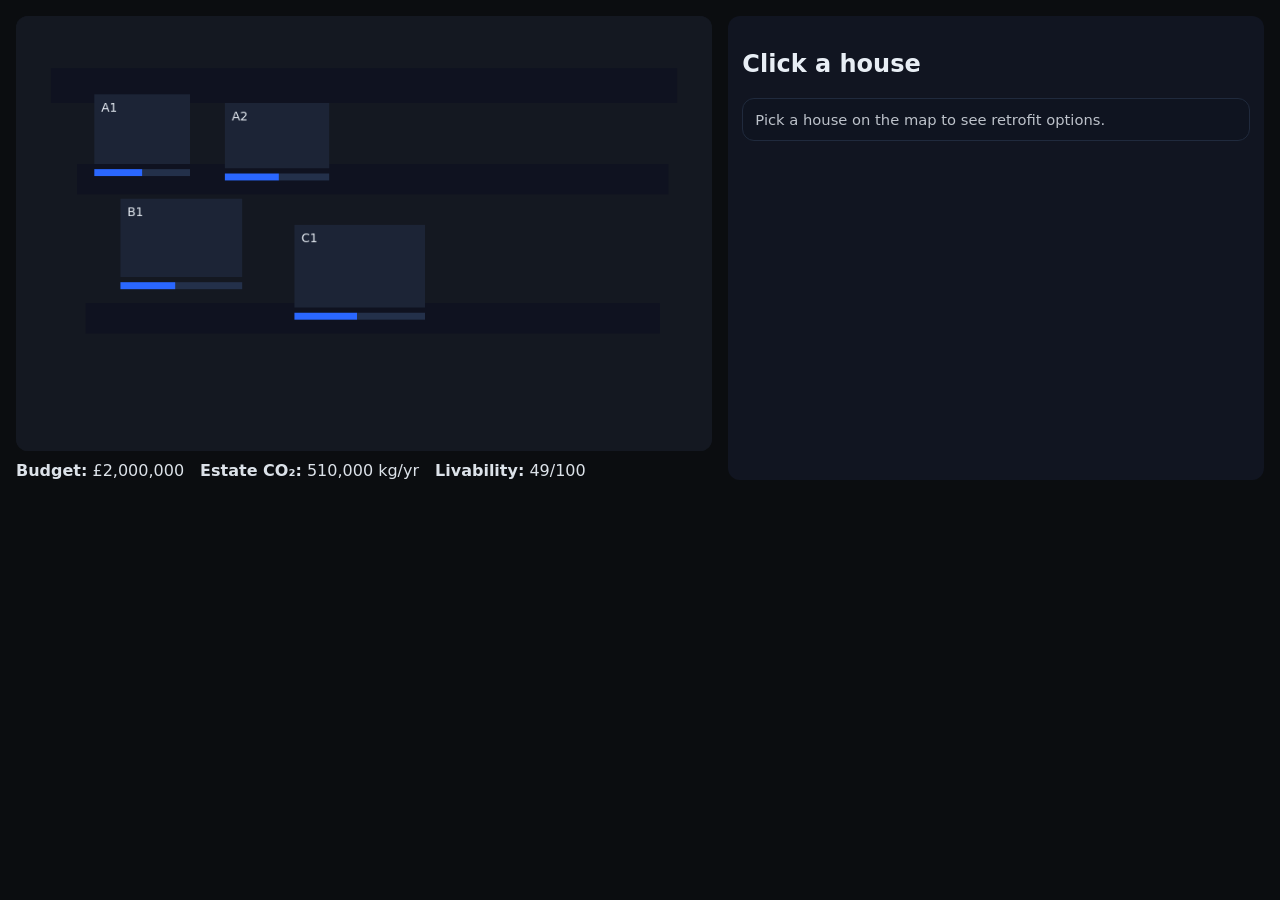
==== web/index.html @ b128e168 "test" ====
<!doctype html>
<html>
<head>
  <meta charset="utf-8" />
  <meta name="viewport" content="width=device-width,initial-scale=1" />
  <title>Estate Retrofit Mini Sim</title>
  <link rel="stylesheet" href="style.css" />
</head>
<body>
  <div id="app">
    <div class="left">
      <canvas id="map" width="800" height="500"></canvas>
      <div class="hud">
        <div><b>Budget:</b> £<span id="budget">0</span></div>
        <div><b>Estate CO₂:</b> <span id="co2">0</span> kg/yr</div>
        <div><b>Livability:</b> <span id="live">0</span>/100</div>
      </div>
    </div>

    <div class="right">
      <h2 id="panelTitle">Click a house</h2>
      <div id="panelBody" class="panel"></div>
    </div>
  </div>

  <script src="app.js"></script>
</body>
</html>
---- web/style.css ----
body { font-family: system-ui, Arial; margin: 0; background: #0b0d10; color: #e8eef5; }
#app { display: grid; grid-template-columns: 1.3fr 1fr; gap: 16px; padding: 16px; }
canvas { border-radius: 12px; background: #141821; display: block; width: 100%; height: auto; }
.hud { margin-top: 10px; display: flex; gap: 16px; opacity: 0.95; }
.right { background: #111521; border-radius: 12px; padding: 14px; }
.panel { display: grid; gap: 10px; }
.card { background: #0f1420; border: 1px solid #243044; border-radius: 12px; padding: 12px; }
button { cursor: pointer; border: 0; border-radius: 10px; padding: 10px 12px; background: #2a67ff; color: white; }
button:disabled { opacity: 0.5; cursor: not-allowed; }
.small { opacity: 0.8; font-size: 0.92rem; }
.row { display: flex; justify-content: space-between; gap: 12px; }
hr { border: 0; border-top: 1px solid #243044; margin: 8px 0; }
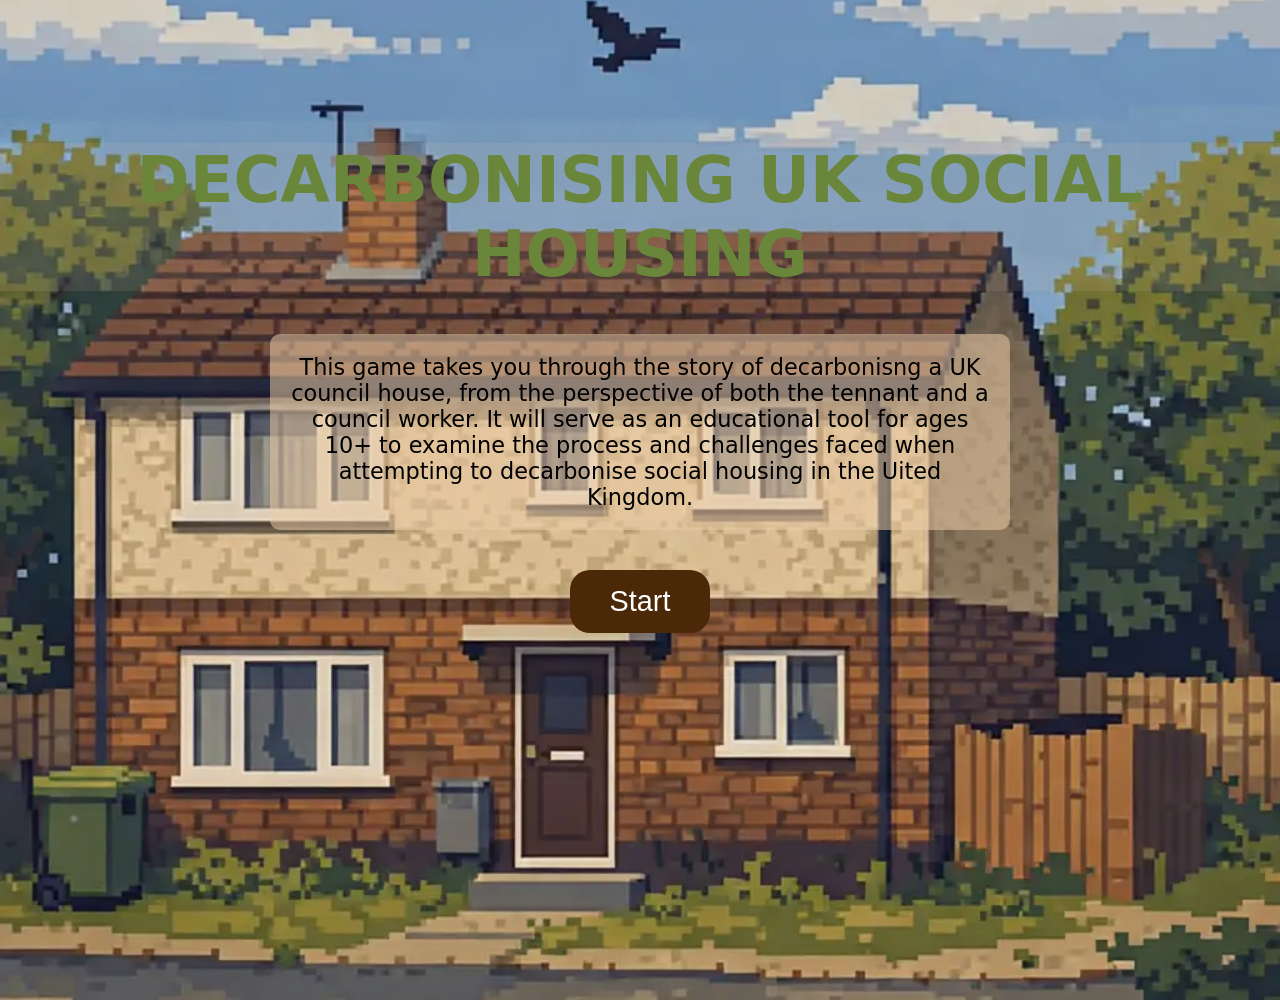
==== commit 3bceade2: "code" ====
--- a/web/index.html
+++ b/web/index.html
@@ -1,28 +1,62 @@
 <!doctype html>
 <html>
+
 <head>
   <meta charset="utf-8" />
   <meta name="viewport" content="width=device-width,initial-scale=1" />
-  <title>Estate Retrofit Mini Sim</title>
+  <title>UK Social Housing Decarbonistion Story Game</title>
   <link rel="stylesheet" href="style.css" />
 </head>
+
 <body>
-  <div id="app">
-    <div class="left">
-      <canvas id="map" width="800" height="500"></canvas>
-      <div class="hud">
-        <div><b>Budget:</b> £<span id="budget">0</span></div>
-        <div><b>Estate CO₂:</b> <span id="co2">0</span> kg/yr</div>
-        <div><b>Livability:</b> <span id="live">0</span>/100</div>
-      </div>
+<!-- Start Screen -->
+<div id="startScreen">
+
+    <h1 id="gameName">DECARBONISING UK SOCIAL HOUSING</h1>
+
+    <p class="gameDescription">
+        This game takes you through the story of decarbonisng a UK council house, from the perspective of both the tennant and a council worker. 
+        It will serve as an educational tool for ages 10+ to examine the process and challenges 
+        faced when attempting to decarbonise social housing in the Uited Kingdom.
+    </p>
+    <div class="buttonContainer">
+    <button class="startButton" onclick="StartGame()">Start</button>
     </div>
 
-    <div class="right">
-      <h2 id="panelTitle">Click a house</h2>
-      <div id="panelBody" class="panel"></div>
+</div>
+
+
+<!-- Game Scenes Screen -->
+<div id="game" style="display:none;">
+
+    <div id="scenery">
+      <div id="councilBudget">Council Budget: £100000</div>
+      <div id="houseBudget">Household Budget: £1000</div>
+       <div id="clickable"></div>
     </div>
+        <div id="ui">
+
+        <div id="dialogueBox">
+            <p id="dialogue"></p>
+        </div>
+
+        <button class="nextButton" onclick="ChangeDialogue()">Next</button>
+
+        <div id="choices"></div>
+
+    </div>
+
+</div>
+<div id="popupBG"class="popup">
+  <div class="popupBox">
+    <h3 id="popupTitle"></h3>
+    <p id="popupContent"></p>
+    <button onclick="ClosePopup()">Continue</button>
   </div>
+</div>
 
-  <script src="app.js"></script>
+<script src="app.js"></script>
+
 </body>
+
 </html>
--- a/web/style.css
+++ b/web/style.css
@@ -1,12 +1,222 @@
+/*
 body { font-family: system-ui, Arial; margin: 0; background: #0b0d10; color: #e8eef5; }
-#app { display: grid; grid-template-columns: 1.3fr 1fr; gap: 16px; padding: 16px; }
+#app { display: flex; justify-content: center; align-items: center;  min-height: 100vh; min-width:100vh ; }
 canvas { border-radius: 12px; background: #141821; display: block; width: 100%; height: auto; }
 .hud { margin-top: 10px; display: flex; gap: 16px; opacity: 0.95; }
-.right { background: #111521; border-radius: 12px; padding: 14px; }
-.panel { display: grid; gap: 10px; }
+.center div {display: flex; justify-content: flex-end;  margin-bottom:100px ;}
 .card { background: #0f1420; border: 1px solid #243044; border-radius: 12px; padding: 12px; }
-button { cursor: pointer; border: 0; border-radius: 10px; padding: 10px 12px; background: #2a67ff; color: white; }
+button { cursor: pointer; border: 0; border-radius: 20px; padding: 30px 30px; background: #2a67ff; color: white; }
 button:disabled { opacity: 0.5; cursor: not-allowed; }
 .small { opacity: 0.8; font-size: 0.92rem; }
 .row { display: flex; justify-content: space-between; gap: 12px; }
-hr { border: 0; border-top: 1px solid #243044; margin: 8px 0; }+hr { border: 0; border-top: 1px solid #243044; margin: 8px 0; }
+#map {
+  width: 90vw;      
+  height: auto;     
+  max-width: 1175px; 
+  aspect-ratio: 1175 / 600; 
+  display: block;
+  margin: 0 auto;
+  border: 1px solid #333; 
+}*/
+
+body{
+    margin:0;
+    font-family:system-ui, Arial;
+    background:#0b0d10;
+    color:#e8eef5;
+}
+
+
+/* START SCREEN */
+
+#startScreen{
+    height:100vh;
+    background-image:url("images/normal_house.webp");
+    background-size:cover;
+    background-position:center;
+    text-align:center;
+    padding-top:100px;
+}
+
+#gameName{
+    color:#69863a;
+    background:#eecda81a;
+    font-size:4rem;
+}
+
+#councilBudget{
+    color:#ffffff;
+    background:#0c417e57;
+    max-width:250px;
+    font-size:1.25rem;
+}
+
+#houseBudget{
+    color:#ffffff;
+    background:#5c370c73;
+    max-width:250px;
+    font-size:1.25rem;
+}
+.gameDescription{
+    font-size:1.4rem;
+    max-width:700px;
+    margin:40px auto;
+    background:#eecda886;
+    color:black;
+    padding:20px;
+    border-radius:10px;
+}
+
+.startButton{
+    padding:15px 40px;
+    font-size:1.8rem;
+    border:none;
+    border-radius:20px;
+    background:#4b2807;
+    color:white;
+    cursor:pointer;
+}
+
+.startButton:hover{
+    background:#633a14;
+}
+
+
+/* GAME LAYOUT */
+
+#game{
+    width:100%;
+}
+
+#scenery{
+    width:100%;
+    height:70vh;
+    background-size:cover;
+    background-position:center;
+    background-repeat:no-repeat;
+    position:relative;
+}
+
+/*Clickable areas of the background*/
+.clickHere{
+    position:absolute;
+    cursor: pointer;
+}
+
+.clickHere:hover{
+    border: 2px solid #c4a20d8f;
+}
+
+/* UI AREA */
+
+#ui{
+    padding:10px;
+}
+
+
+/* DIALOGUE BOX */
+
+#dialogueBox{
+    width:80%;
+    margin:auto;
+    background:#000000bf;
+    padding:20px;
+    border-radius:10px;
+    font-size:1.4rem;
+}
+
+#clickable{
+    position:absolute;
+    width:100%;
+    height:100%;
+    top:0;
+    left:0;
+}
+
+.popup{
+    visibility: hidden;
+    position:fixed;
+    top: 0;
+    left: 0;
+    width: 100%;
+    height: 100%;
+    background: #00000099;
+    display:flex;
+    justify-content: center;
+    align-items: center;
+    z-index: 1000;
+}
+
+.popup.show{
+    visibility: visible;
+    animation: fadeIn 0.3s;
+}
+
+.popupBox{
+    background: #ffffff;
+    color: #000000;
+    padding: 25px;
+    border-radius: 10px;
+    max-width: 500px;
+    text-align: center;
+}
+
+.popupBox button{
+    margin-top: 15px;
+    padding: 10px 20px;
+    border: none; 
+    border-radius: 8px;
+    background: #69863a;
+    color: #e8eef5;
+    cursor: pointer;
+}
+
+.popupBox button:hover{
+    background: #2f3a1d;
+}
+/* NEXT BUTTON */
+
+.nextButton{
+    display:block;
+    margin:8px auto;
+    margin-right: 30px;
+    padding:12px 30px;
+    font-size:1.2rem;
+    border:none;
+    border-radius:10px;
+    background:#69863a;
+    color:white;
+    cursor:pointer;
+}
+
+.nextButton:hover{
+    background:#2f3a1d;
+}
+
+
+/* CHOICE BUTTONS */
+
+#choices{
+    text-align:center;
+}
+
+#choices button{
+    margin:10px;
+    padding:10px 20px;
+    font-size:1rem;
+    border:none;
+    border-radius:10px;
+    background:#4b2807;
+    color:white;
+    cursor:pointer;
+}
+
+#choices button:hover{
+    background:#633a14;
+}
+
+@keyframes fadeIn {
+  from {opacity: 0;}
+  to {opacity:1 ;}
+}
